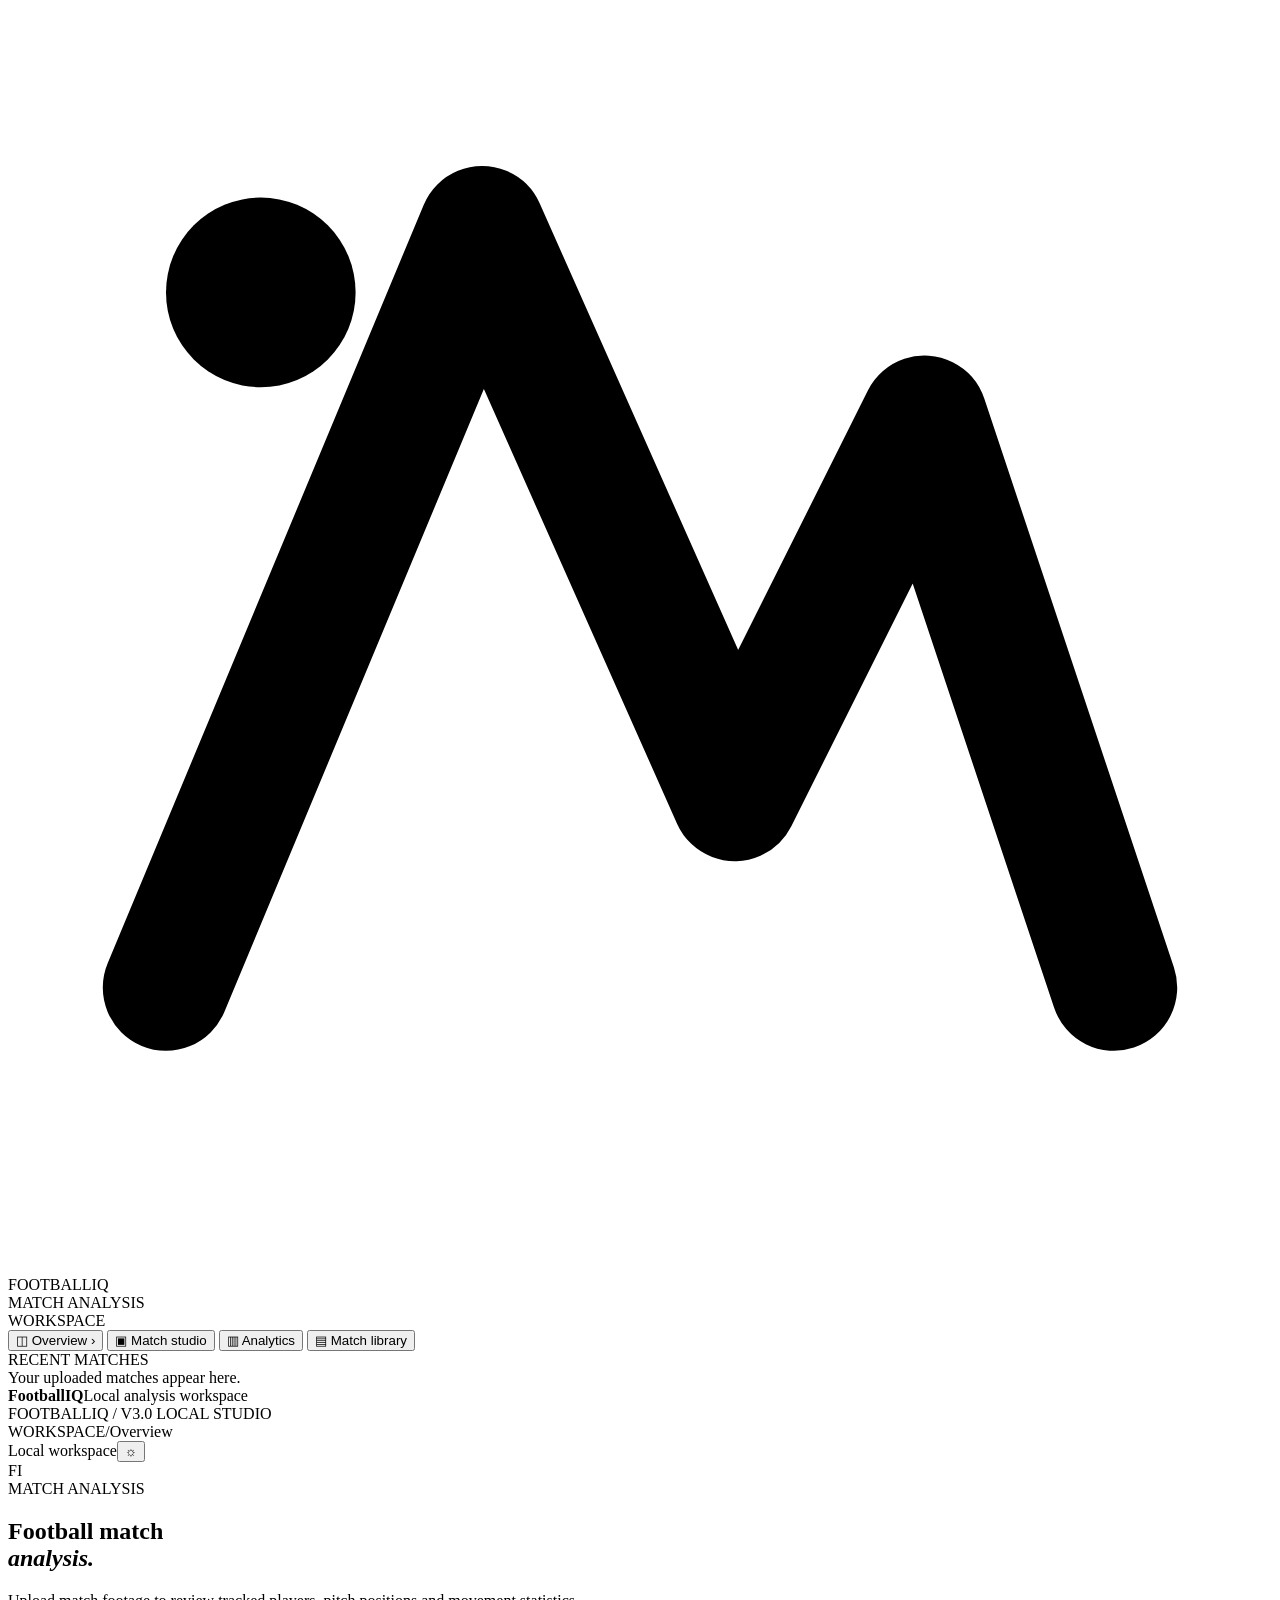
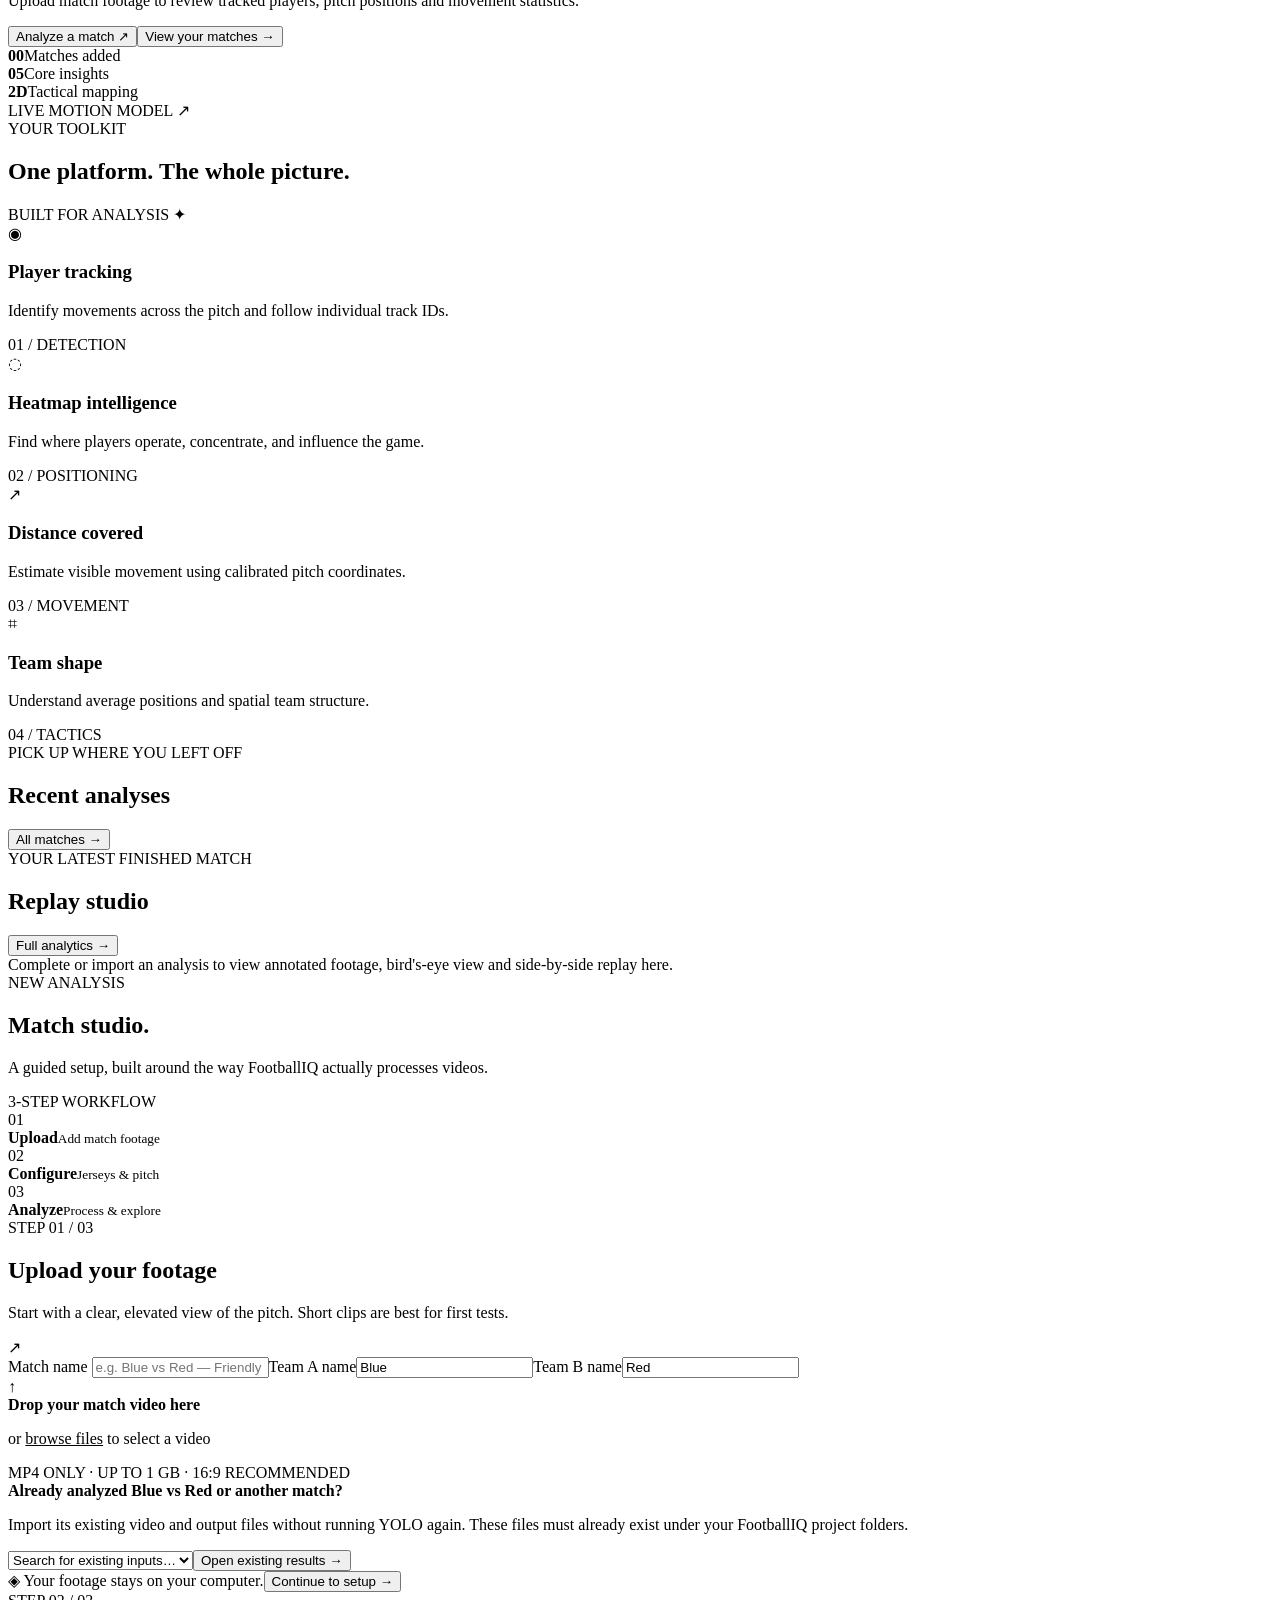
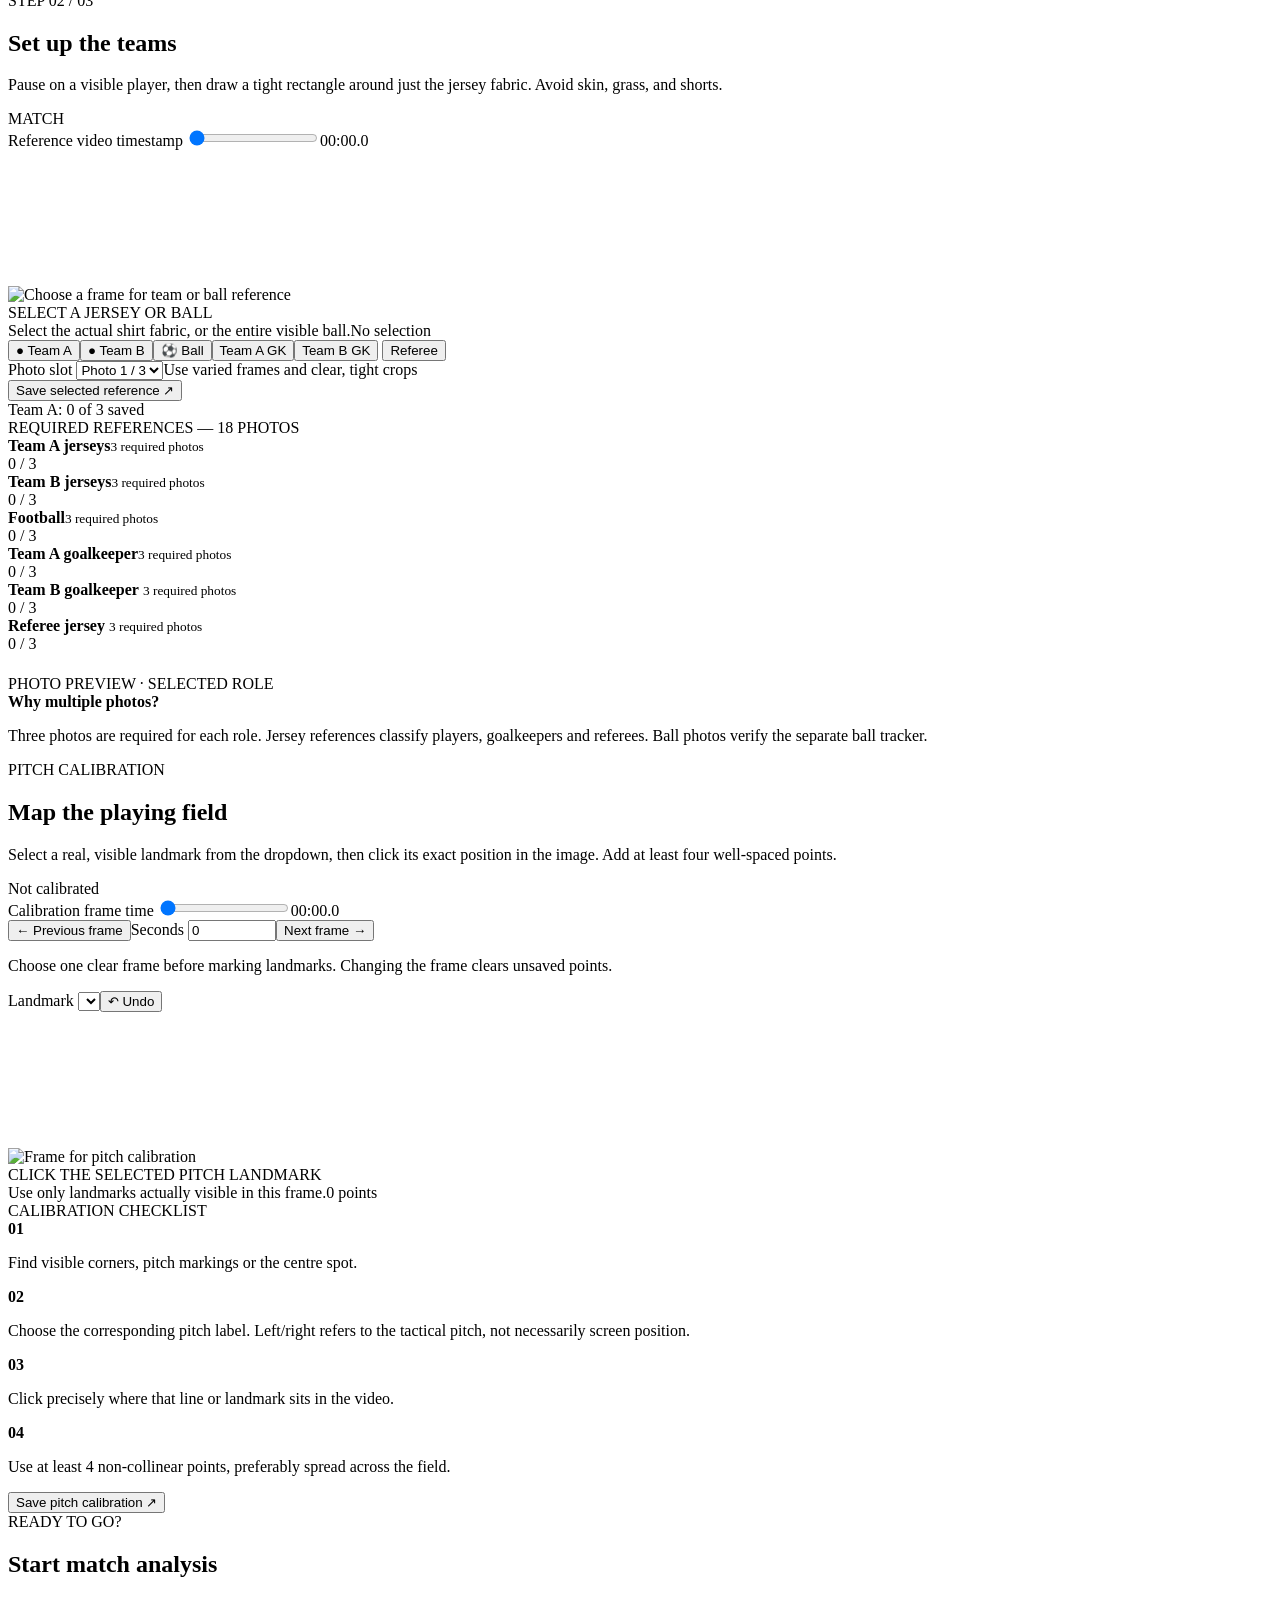
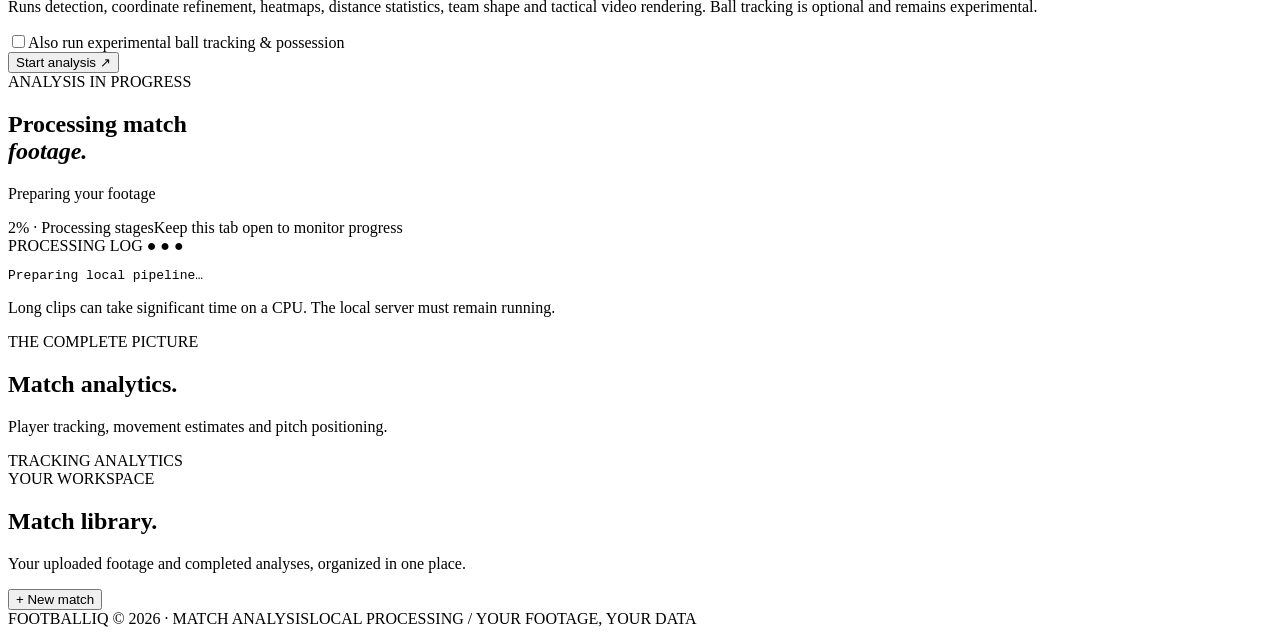
==== web/templates/index.html @ 2122af9a "further-work-day3" ====
<!doctype html>
<html lang="en" data-theme="dark">
<head>
  <meta charset="utf-8" />
  <meta name="viewport" content="width=device-width, initial-scale=1" />
  <meta name="theme-color" content="#0a0d11" />
  <title>FootballIQ — Match Intelligence Studio</title>
  <link rel="stylesheet" href="/fi-assets/styles.css?v=4" />
  <script defer src="/fi-assets/app.js?v=4"></script>
</head>
<body>
  <div class="app-shell">
    <aside class="sidebar">
      <div class="brand-row">
        <div class="brand-logo"><svg viewBox="0 0 40 40" fill="none" aria-hidden="true"><path d="M5 31L15 7L23 25L29 13L35 31" stroke="currentColor" stroke-width="4" stroke-linecap="round" stroke-linejoin="round"/><circle cx="8" cy="9" r="3" fill="currentColor"/></svg></div>
        <div><div class="brand-name">FOOTBALL<span>IQ</span></div><div class="brand-caption">MATCH ANALYSIS</div></div>
      </div>
      <div class="side-section-label">WORKSPACE</div>
      <nav class="nav-list" aria-label="Main navigation">
        <button class="nav-link active" data-nav="overview"><span class="nav-icon">◫</span> Overview <span class="nav-chevron">›</span></button>
        <button class="nav-link" data-nav="setup"><span class="nav-icon">▣</span> Match studio</button>
        <button class="nav-link" data-nav="analytics"><span class="nav-icon">▥</span> Analytics</button>
        <button class="nav-link" data-nav="library"><span class="nav-icon">▤</span> Match library</button>
      </nav>
      <div class="side-section-label recent-title">RECENT MATCHES</div>
      <div id="sidebar-projects" class="side-projects"><div class="side-empty">Your uploaded matches appear here.</div></div>
      <div class="sidebar-bottom">
        <div class="mini-pitch"><div class="mini-pitch-line"></div><div class="mini-pitch-center"></div><span class="mini-ball"></span></div>
        <div class="side-bottom-copy"><strong>FootballIQ</strong><span>Local analysis workspace</span></div>
        <div class="side-footer">FOOTBALLIQ / V3.0 <span class="tiny-dot"></span> LOCAL STUDIO</div>
      </div>
    </aside>

    <div class="main-shell">
      <header class="topbar">
        <div class="crumb"><span class="crumb-muted">WORKSPACE</span><span class="slash">/</span><span id="current-page-label">Overview</span></div>
        <div class="top-actions"><span class="local-status"><span class="online-dot"></span> Local workspace</span><button id="theme-toggle" class="icon-button" title="Switch appearance" aria-label="Toggle light and dark mode"><span id="theme-icon">☼</span></button><div class="avatar" title="Your workspace">FI</div></div>
      </header>

      <main id="main-content">
        <section id="view-overview" class="view active">
          <div class="hero">
            <div class="hero-copy"><div class="eyebrow"><span class="eyebrow-line"></span> MATCH ANALYSIS</div>
              <h1>Football match<br/><em>analysis.</em></h1>
              <p>Upload match footage to review tracked players, pitch positions and movement statistics.</p>
              <div class="hero-actions"><button class="btn btn-primary" data-open-upload>Analyze a match <span>↗</span></button><button class="btn btn-quiet" data-go="library">View your matches <span>→</span></button></div>
              <div class="hero-mini-metrics"><div><strong id="hero-count">00</strong><span>Matches added</span></div><div class="vertical-line"></div><div><strong>05</strong><span>Core insights</span></div><div class="vertical-line"></div><div><strong>2D</strong><span>Tactical mapping</span></div></div>
            </div>
            <div class="hero-art" aria-hidden="true"><div class="hero-art-glow"></div><div class="pitch perspective"><div class="pitch-border"><span class="halfline"></span><span class="centercircle"></span><span class="leftbox"></span><span class="rightbox"></span><span class="leftgoal"></span><span class="rightgoal"></span></div><span class="p-dot da p1"></span><span class="p-dot da p2"></span><span class="p-dot da p3"></span><span class="p-dot da p4"></span><span class="p-dot da p5"></span><span class="p-dot db p6"></span><span class="p-dot db p7"></span><span class="p-dot db p8"></span><span class="p-dot db p9"></span><span class="p-dot db p10"></span><span class="pitch-ball"></span><span class="motion-trail"></span></div><div class="hero-floating"><span class="pulse-circle"></span> LIVE MOTION MODEL <span>↗</span></div></div>
          </div>
          <div class="section-title-row"><div><div class="eyebrow muted">YOUR TOOLKIT</div><h2>One platform. The whole picture.</h2></div><div class="tiny-label">BUILT FOR ANALYSIS <span>✦</span></div></div>
          <div class="feature-grid">
            <article class="feature-card"><div class="feature-icon">◉</div><h3>Player tracking</h3><p>Identify movements across the pitch and follow individual track IDs.</p><span class="feature-index">01 / DETECTION</span></article>
            <article class="feature-card"><div class="feature-icon">◌</div><h3>Heatmap intelligence</h3><p>Find where players operate, concentrate, and influence the game.</p><span class="feature-index">02 / POSITIONING</span></article>
            <article class="feature-card"><div class="feature-icon">↗</div><h3>Distance covered</h3><p>Estimate visible movement using calibrated pitch coordinates.</p><span class="feature-index">03 / MOVEMENT</span></article>
            <article class="feature-card"><div class="feature-icon">⌗</div><h3>Team shape</h3><p>Understand average positions and spatial team structure.</p><span class="feature-index">04 / TACTICS</span></article>
          </div>
          <div class="section-title-row recent-header"><div><div class="eyebrow muted">PICK UP WHERE YOU LEFT OFF</div><h2>Recent analyses</h2></div><button class="text-link" data-go="library">All matches →</button></div>
          <div id="overview-projects" class="project-cards"></div>
          <div class="section-title-row"><div><div class="eyebrow muted">YOUR LATEST FINISHED MATCH</div><h2>Replay studio</h2></div><button class="text-link" data-go="analytics">Full analytics →</button></div>
          <div id="overview-video-spotlight" class="overview-video-spotlight"><div class="empty-block">Complete or import an analysis to view annotated footage, bird's-eye view and side-by-side replay here.</div></div>
        </section>

        <section id="view-setup" class="view">
          <div class="page-heading"><div><div class="eyebrow muted">NEW ANALYSIS</div><h1>Match studio<span class="period">.</span></h1><p>A guided setup, built around the way FootballIQ actually processes videos.</p></div><div class="heading-chip"><span class="chip-dot"></span> 3-STEP WORKFLOW</div></div>
          <div class="steps"><div class="step active" id="step-dot-1"><span>01</span><div><strong>Upload</strong><small>Add match footage</small></div></div><div class="step-divider"></div><div class="step" id="step-dot-2"><span>02</span><div><strong>Configure</strong><small>Jerseys & pitch</small></div></div><div class="step-divider"></div><div class="step" id="step-dot-3"><span>03</span><div><strong>Analyze</strong><small>Process & explore</small></div></div></div>

          <div id="setup-upload" class="setup-part">
            <div class="panel"><div class="panel-heading"><div><span class="tiny-label">STEP 01 / 03</span><h2>Upload your footage</h2><p>Start with a clear, elevated view of the pitch. Short clips are best for first tests.</p></div><span class="panel-mark">↗</span></div>
              <div class="form-grid"><label>Match name <input id="match-name" type="text" placeholder="e.g. Blue vs Red — Friendly" maxlength="70" /></label><label>Team A name<input id="team-a-name" type="text" value="Blue" maxlength="35" /></label><label>Team B name<input id="team-b-name" type="text" value="Red" maxlength="35" /></label></div>
              <div id="upload-zone" class="upload-zone" role="button" tabindex="0" aria-label="Choose match video"><div class="upload-icon">↑</div><strong>Drop your match video here</strong><p>or <u>browse files</u> to select a video</p><span>MP4 ONLY · UP TO 1 GB · 16:9 RECOMMENDED</span><input id="video-file" type="file" accept="video/mp4,.mp4" hidden /></div>
              <div id="selected-file" class="selected-file hidden"></div>
              <div class="existing-match-import"><div><strong>Already analyzed Blue vs Red or another match?</strong><p>Import its existing video and output files without running YOLO again. These files must already exist under your FootballIQ project folders.</p></div><div class="import-controls"><select id="local-match-select" aria-label="Existing match"><option value="">Search for existing inputs…</option></select><button id="import-existing" type="button" class="btn btn-secondary">Open existing results →</button></div></div>
              <div class="panel-footer"><span>◈ Your footage stays on your computer.</span><button id="upload-submit" class="btn btn-primary">Continue to setup <span>→</span></button></div>
            </div>
          </div>

          <div id="setup-config" class="setup-part hidden">
            <div class="panel">
              <div class="panel-heading"><div><span class="tiny-label">STEP 02 / 03</span><h2>Set up the teams</h2><p>Pause on a visible player, then draw a tight rectangle around just the jersey fabric. Avoid skin, grass, and shorts.</p></div><span id="setup-match-tag" class="pill">MATCH</span></div>
              <div class="config-grid">
                <div>
                  <div class="video-tool-bar"><label>Reference video timestamp <input id="frame-time" type="range" min="0" max="10" step="0.1" value="0" /></label><span id="frame-time-value" class="timecode">00:00.0</span></div>
                  <div id="frame-holder" class="frame-holder"><img id="config-frame" alt="Choose a frame for team or ball reference" draggable="false"/><canvas id="crop-canvas" aria-label="Draw a rectangle around the selected jersey or ball"></canvas><div class="frame-hint">SELECT A JERSEY OR BALL</div></div>
                  <div class="tool-caption"><span>Select the actual shirt fabric, or the entire visible ball.</span><span id="crop-hint">No selection</span></div>
                  <div class="role-row"><button class="role-button selected" data-role="team_a">● Team A</button><button class="role-button" data-role="team_b">● Team B</button><button class="role-button" data-role="ball">⚽ Ball</button><button class="role-button" data-role="team_a_gk">Team A GK</button><button class="role-button" data-role="team_b_gk">
  Team B GK
</button>
<button class="role-button" data-role="referee">
  Referee
</button></div>
                  <div class="reference-slot-row"><label>Photo slot <select id="reference-slot"><option value="1">Photo 1 / 3</option><option value="2">Photo 2 / 3</option><option value="3">Photo 3 / 3</option></select></label><span>Use varied frames and clear, tight crops</span></div>
                  <button id="save-reference" class="btn btn-secondary full-width">Save selected reference ↗</button>
                  <div id="reference-active-status" class="setup-helper">Team A: 0 of 3 saved</div>
                </div>
                <div class="config-aside"><div class="side-panel-heading">REQUIRED REFERENCES — 18 PHOTOS</div>
                  <div class="reference-list">
                    <div class="reference-item" data-ref="team_a"><span class="ref-swatch" id="thumb-team_a"></span><div><strong>Team A jerseys</strong><small>3 required photos</small></div><span class="ref-status" id="status-team_a">0 / 3</span></div>
                    <div class="reference-item" data-ref="team_b"><span class="ref-swatch" id="thumb-team_b"></span><div><strong>Team B jerseys</strong><small>3 required photos</small></div><span class="ref-status" id="status-team_b">0 / 3</span></div>
                    <div class="reference-item" data-ref="ball"><span class="ref-swatch" id="thumb-ball"></span><div><strong>Football</strong><small>3 required photos</small></div><span class="ref-status" id="status-ball">0 / 3</span></div>
                    <div class="reference-item" data-ref="team_a_gk"><span class="ref-swatch" id="thumb-team_a_gk"></span><div><strong>Team A goalkeeper</strong><small>3 required photos</small></div><span class="ref-status" id="status-team_a_gk">0 / 3</span></div>
                    <div class="reference-item" data-ref="team_b_gk">
  <span class="ref-swatch" id="thumb-team_b_gk"></span>
  <div>
    <strong>Team B goalkeeper</strong>
    <small>3 required photos</small>
  </div>
  <span class="ref-status" id="status-team_b_gk">
    0 / 3
  </span>
</div>

<div class="reference-item" data-ref="referee">
  <span class="ref-swatch" id="thumb-referee"></span>
  <div>
    <strong>Referee jersey</strong>
    <small>3 required photos</small>
  </div>
  <span class="ref-status" id="status-referee">
    0 / 3
  </span>
</div>
                  </div>
                  <div class="side-panel-heading" style="margin-top:22px">PHOTO PREVIEW · SELECTED ROLE</div>
                  <div id="reference-preview" class="reference-preview"></div>
                  <div class="config-note"><strong>Why multiple photos?</strong><p>Three photos are required for each role. Jersey references classify players, goalkeepers and referees. Ball photos verify the separate ball tracker.</p></div>
                </div>
              </div>
            </div>
            <div class="panel calibration-panel"><div class="panel-heading"><div><span class="tiny-label">PITCH CALIBRATION</span><h2>Map the playing field</h2><p>Select a real, visible landmark from the dropdown, then click its exact position in the image. Add at least four well-spaced points.</p></div><div id="calib-badge" class="status-pill pending">Not calibrated</div></div>
              <div class="config-grid"><div><div class="calibration-seeker"><div class="video-tool-bar"><label>Calibration frame time <input id="calib-time" type="range" min="0" max="10" step="0.0333" value="0" /></label><span id="calib-time-value" class="timecode">00:00.0</span></div><div class="frame-step-row"><button id="calib-prev" class="small-button" type="button">← Previous frame</button><label>Seconds <input id="calib-time-input" type="number" min="0" max="10" step="0.0333" value="0" /></label><button id="calib-next" class="small-button" type="button">Next frame →</button></div><p class="calib-tip">Choose one clear frame before marking landmarks. Changing the frame clears unsaved points.</p></div><div class="video-tool-bar"><label>Landmark <select id="landmark-select"></select></label><button id="undo-landmark" class="small-button">↶ Undo</button></div><div id="calib-holder" class="frame-holder"><img id="calib-frame" alt="Frame for pitch calibration" draggable="false"/><canvas id="calib-canvas" aria-label="Click pitch landmarks"></canvas><div class="frame-hint">CLICK THE SELECTED PITCH LANDMARK</div></div><div class="tool-caption"><span>Use only landmarks actually visible in this frame.</span><span id="calib-count">0 points</span></div></div><div class="config-aside"><div class="side-panel-heading">CALIBRATION CHECKLIST</div><div class="calib-help"><div class="help-step"><b>01</b><p>Find visible corners, pitch markings or the centre spot.</p></div><div class="help-step"><b>02</b><p>Choose the corresponding pitch label. Left/right refers to the tactical pitch, not necessarily screen position.</p></div><div class="help-step"><b>03</b><p>Click precisely where that line or landmark sits in the video.</p></div><div class="help-step"><b>04</b><p>Use at least 4 non-collinear points, preferably spread across the field.</p></div></div><div id="landmark-list" class="landmark-list"></div><button id="save-calibration" class="btn btn-secondary full-width">Save pitch calibration ↗</button></div></div>
            </div>
            <div class="panel run-panel"><div class="run-copy"><div class="eyebrow muted">READY TO GO?</div><h2>Start match analysis</h2><p>Runs detection, coordinate refinement, heatmaps, distance statistics, team shape and tactical video rendering. Ball tracking is optional and remains experimental.</p><label class="switch-line"><input type="checkbox" id="include-ball"/><span class="switch-track"></span><span>Also run experimental ball tracking & possession</span></label></div><button id="start-processing" class="btn btn-primary large-button">Start analysis <span>↗</span></button></div>
          </div>

          <div id="setup-processing" class="setup-part hidden"><div class="panel processing-panel"><div class="processing-badge"><span class="running-anim"></span> ANALYSIS IN PROGRESS</div><h2>Processing match<br/><em>footage.</em></h2><p id="processing-stage">Preparing your footage</p><div class="progress-track"><div class="progress-fill" id="progress-fill" style="width:2%"></div></div><div class="progress-info"><span id="progress-text">2% · Processing stages</span><span>Keep this tab open to monitor progress</span></div><div class="console"><div class="console-heading"><span class="online-dot"></span> PROCESSING LOG <span class="right">● ● ●</span></div><pre id="processing-log">Preparing local pipeline…</pre></div><p class="processing-note">Long clips can take significant time on a CPU. The local server must remain running.</p></div></div>
        </section>

        <section id="view-analytics" class="view"><div class="page-heading"><div><div class="eyebrow muted">THE COMPLETE PICTURE</div><h1>Match analytics<span class="period">.</span></h1><p id="analytics-subtitle">Player tracking, movement estimates and pitch positioning.</p></div><div class="heading-chip"><span class="chip-dot"></span> TRACKING ANALYTICS</div></div><div id="analytics-content"></div></section>

        <section id="view-library" class="view"><div class="page-heading"><div><div class="eyebrow muted">YOUR WORKSPACE</div><h1>Match library<span class="period">.</span></h1><p>Your uploaded footage and completed analyses, organized in one place.</p></div><button class="btn btn-primary" data-open-upload>+ New match</button></div><div id="library-projects" class="library-grid"></div></section>
      </main>
      <footer class="site-footer"><span>FOOTBALLIQ © 2026 · MATCH ANALYSIS</span><span>LOCAL PROCESSING / YOUR FOOTAGE, YOUR DATA</span></footer>
    </div>
  </div>
  <div id="toast" class="toast" role="status" aria-live="polite"></div>
</body>
</html>
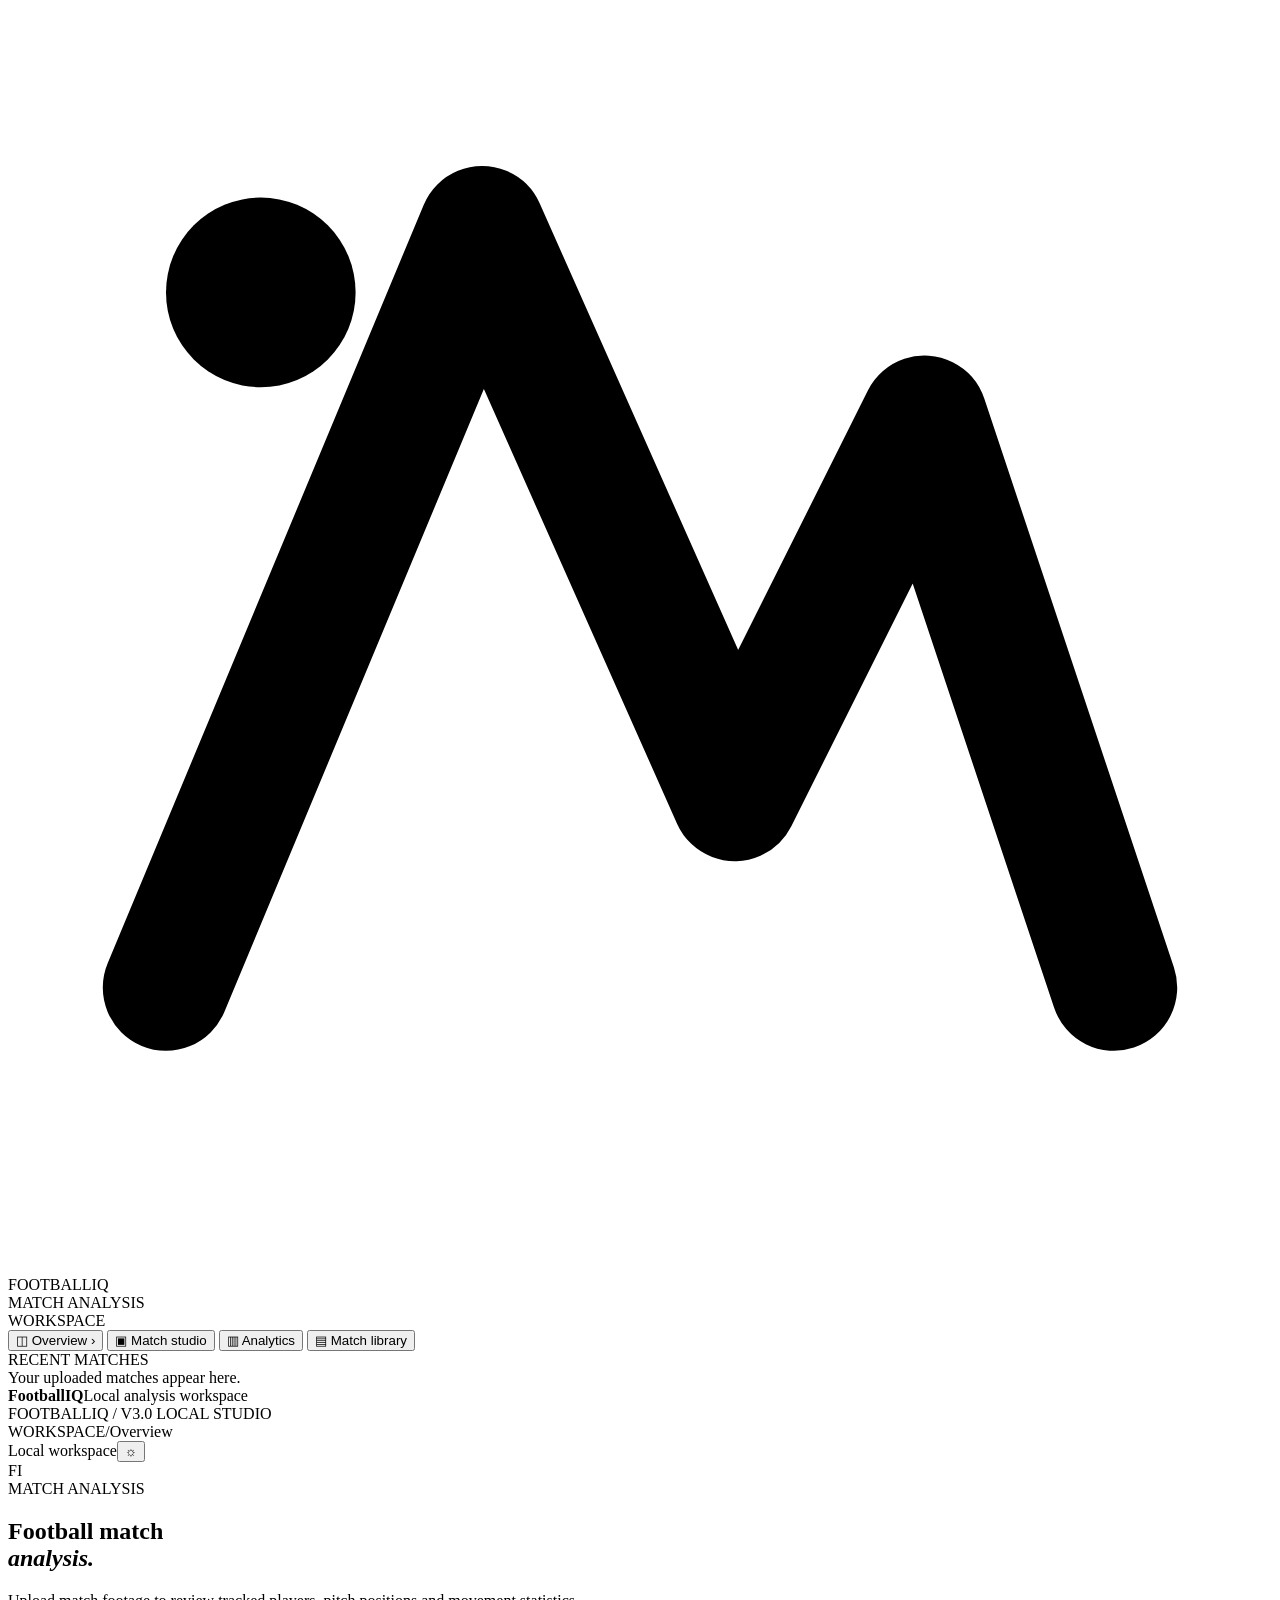
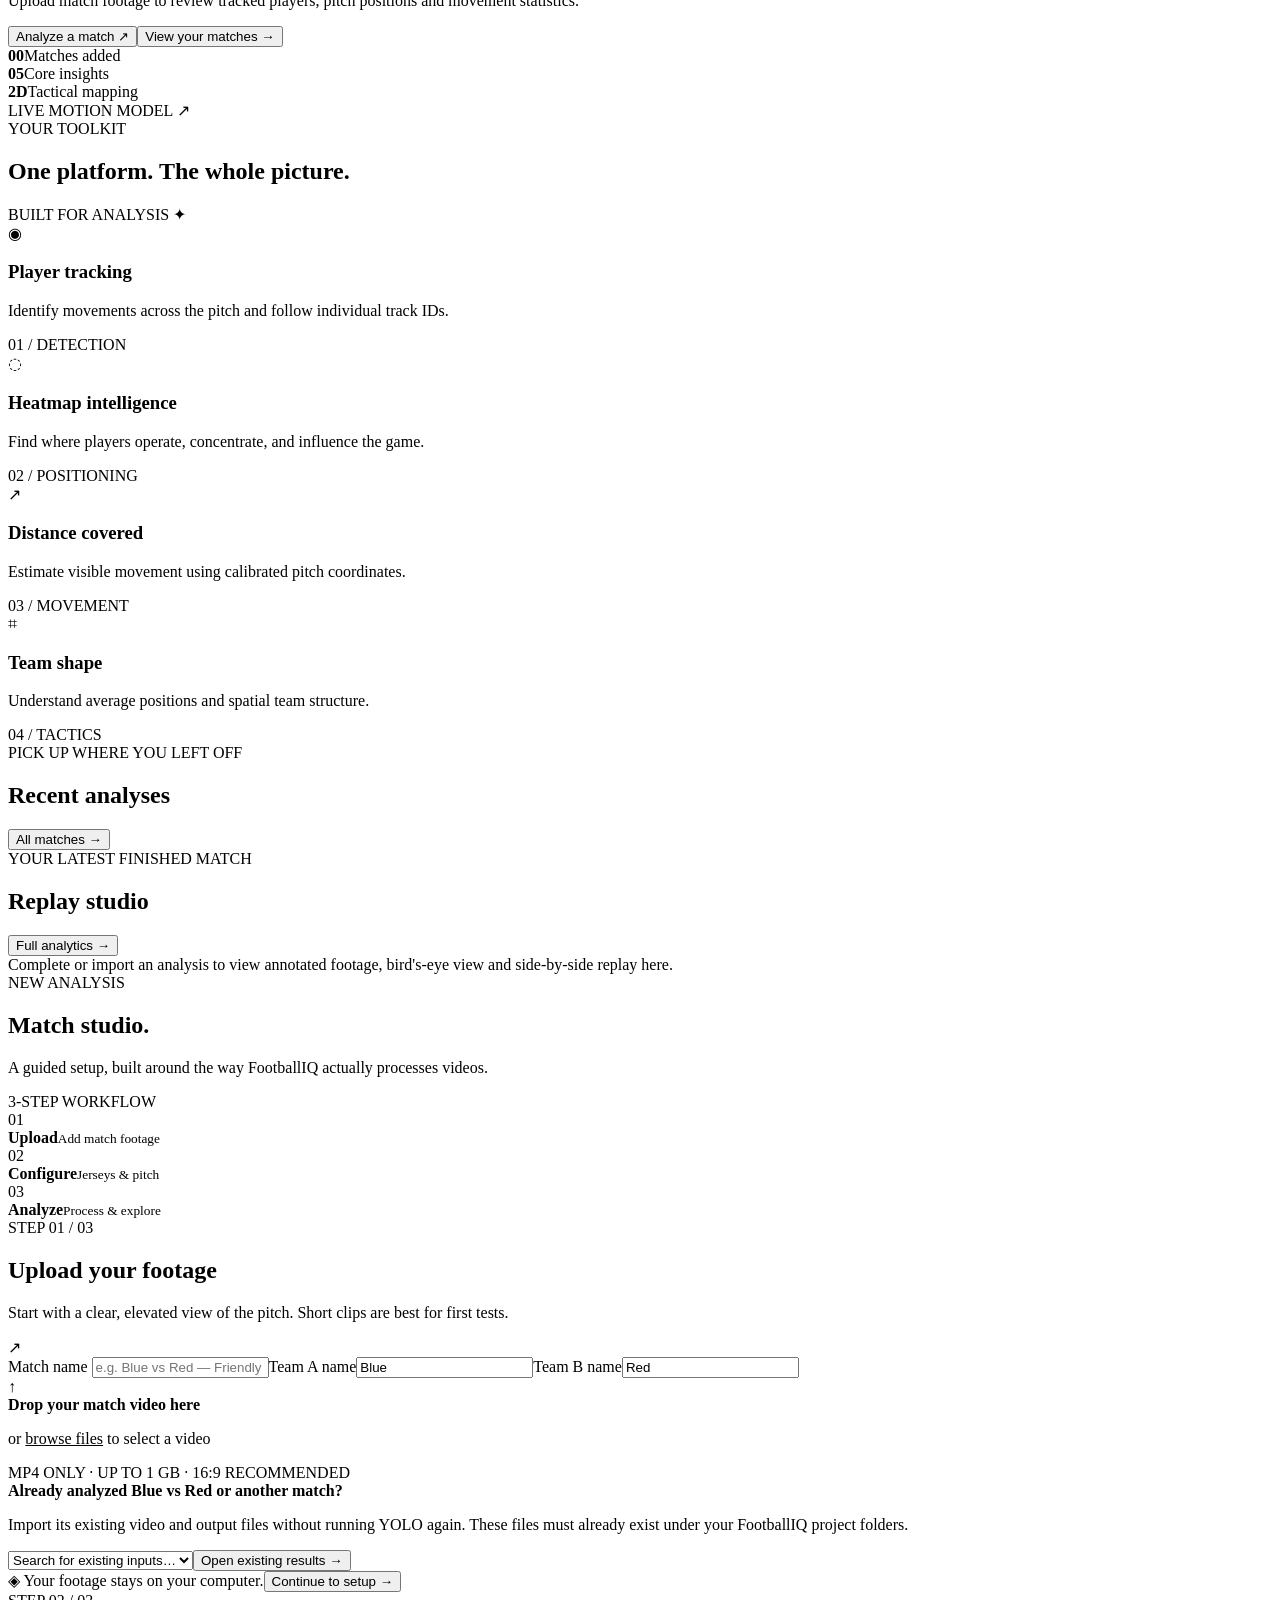
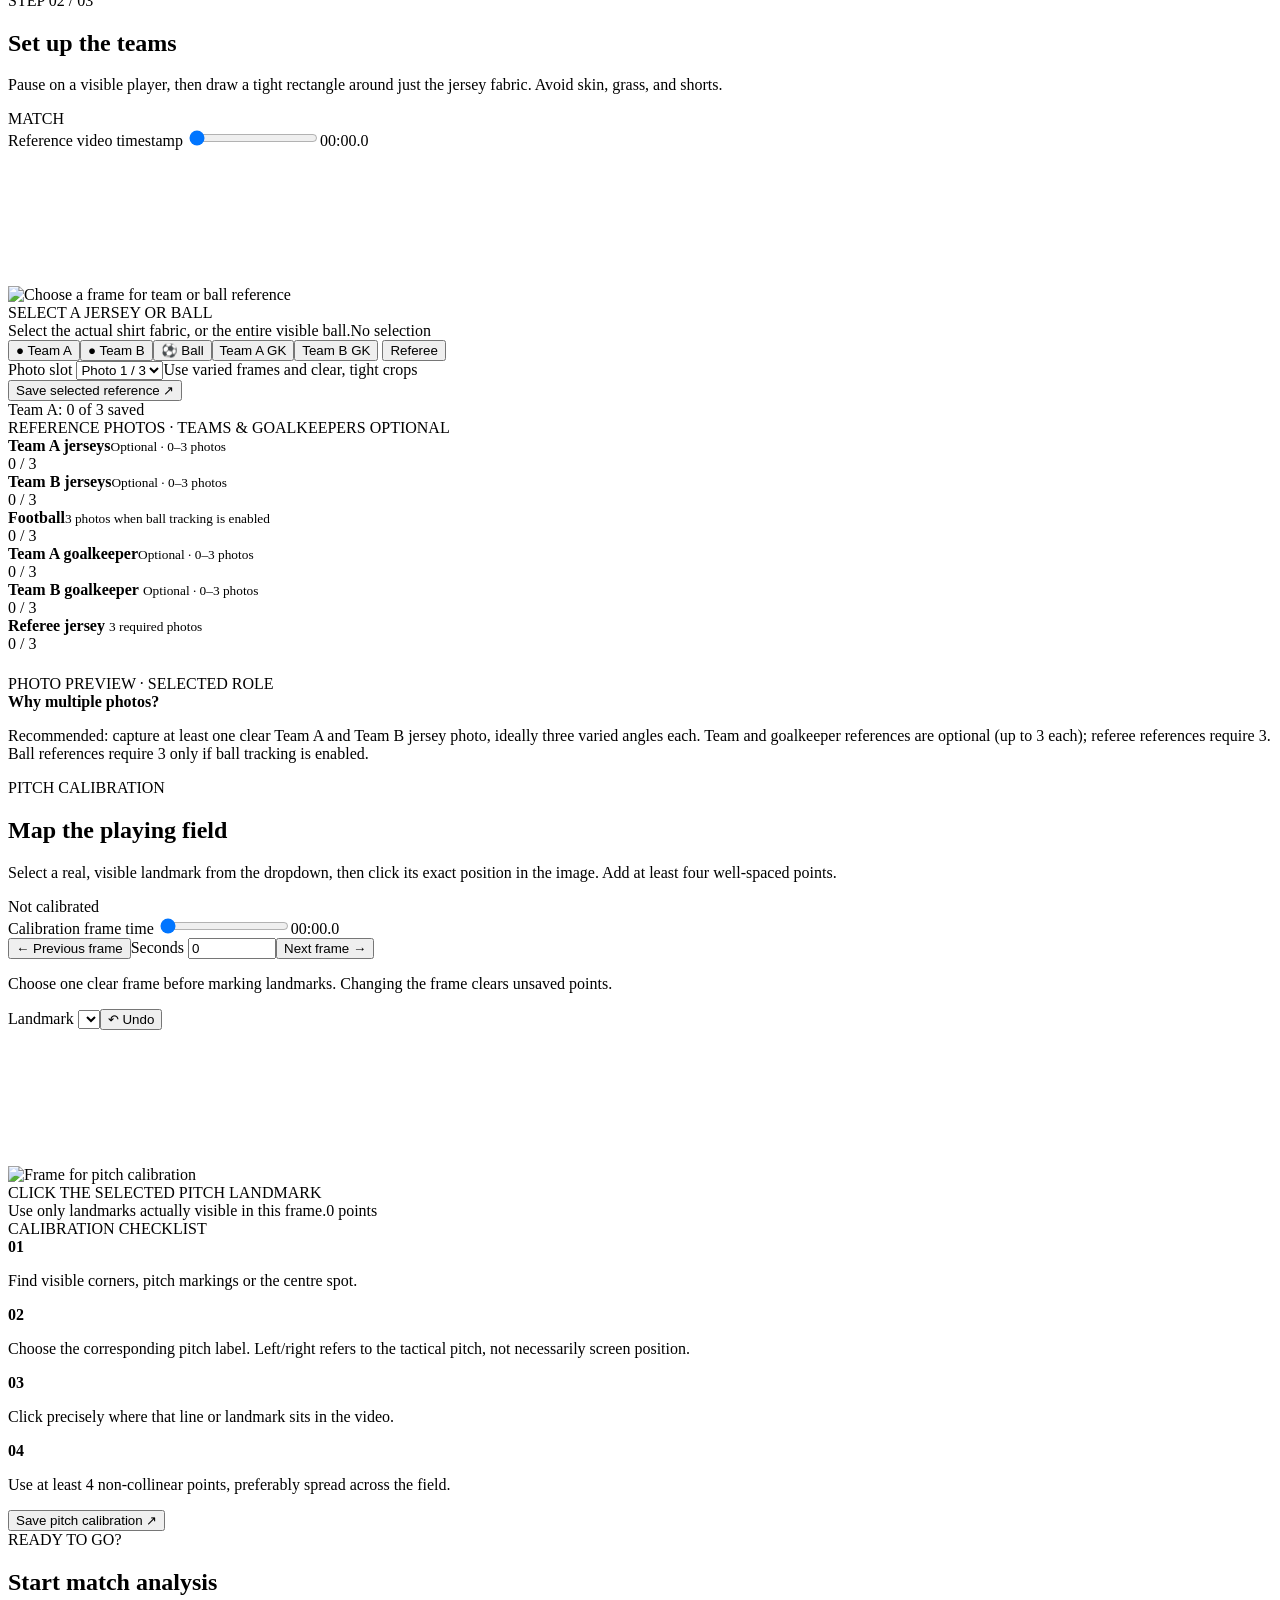
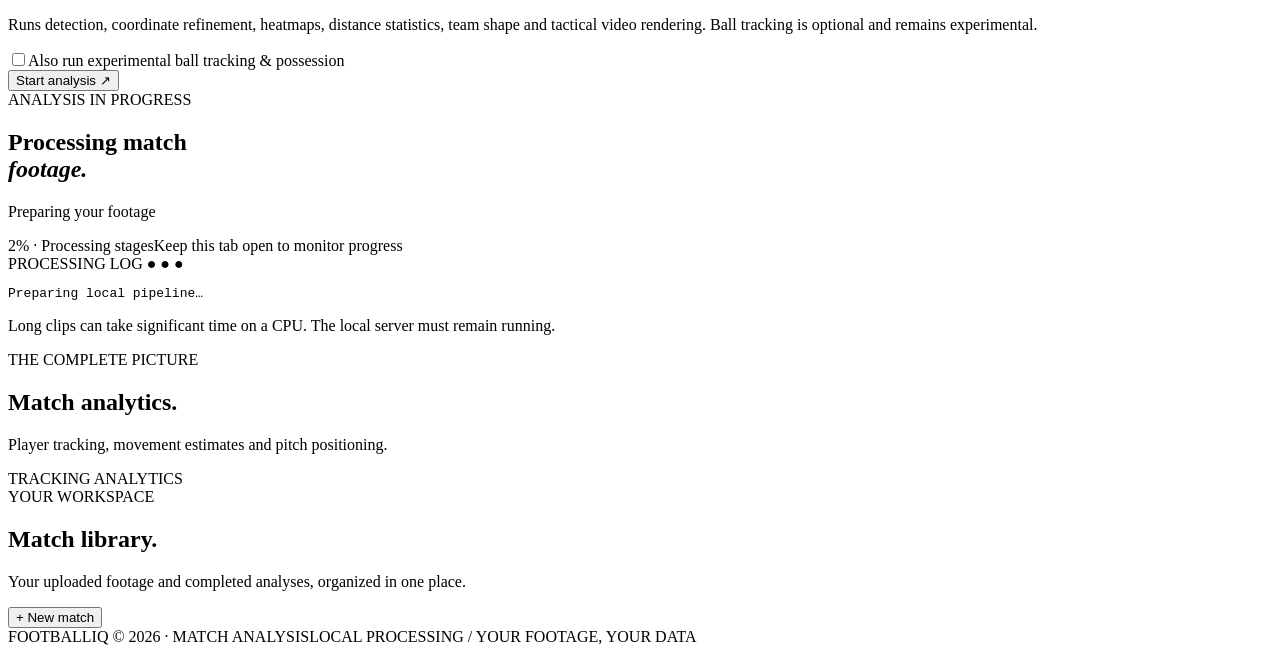
==== commit 7b07cefb: "final work" ====
--- a/web/templates/index.html
+++ b/web/templates/index.html
@@ -5,8 +5,8 @@
   <meta name="viewport" content="width=device-width, initial-scale=1" />
   <meta name="theme-color" content="#0a0d11" />
   <title>FootballIQ — Match Intelligence Studio</title>
-  <link rel="stylesheet" href="/fi-assets/styles.css?v=4" />
-  <script defer src="/fi-assets/app.js?v=4"></script>
+  <link rel="stylesheet" href="/fi-assets/styles.css?v=8" />
+  <script defer src="/fi-assets/app.js?v=8"></script>
 </head>
 <body>
   <div class="app-shell">
@@ -93,17 +93,17 @@
                   <button id="save-reference" class="btn btn-secondary full-width">Save selected reference ↗</button>
                   <div id="reference-active-status" class="setup-helper">Team A: 0 of 3 saved</div>
                 </div>
-                <div class="config-aside"><div class="side-panel-heading">REQUIRED REFERENCES — 18 PHOTOS</div>
+                <div class="config-aside"><div class="side-panel-heading">REFERENCE PHOTOS · TEAMS & GOALKEEPERS OPTIONAL</div>
                   <div class="reference-list">
-                    <div class="reference-item" data-ref="team_a"><span class="ref-swatch" id="thumb-team_a"></span><div><strong>Team A jerseys</strong><small>3 required photos</small></div><span class="ref-status" id="status-team_a">0 / 3</span></div>
-                    <div class="reference-item" data-ref="team_b"><span class="ref-swatch" id="thumb-team_b"></span><div><strong>Team B jerseys</strong><small>3 required photos</small></div><span class="ref-status" id="status-team_b">0 / 3</span></div>
-                    <div class="reference-item" data-ref="ball"><span class="ref-swatch" id="thumb-ball"></span><div><strong>Football</strong><small>3 required photos</small></div><span class="ref-status" id="status-ball">0 / 3</span></div>
-                    <div class="reference-item" data-ref="team_a_gk"><span class="ref-swatch" id="thumb-team_a_gk"></span><div><strong>Team A goalkeeper</strong><small>3 required photos</small></div><span class="ref-status" id="status-team_a_gk">0 / 3</span></div>
+                    <div class="reference-item" data-ref="team_a"><span class="ref-swatch" id="thumb-team_a"></span><div><strong>Team A jerseys</strong><small>Optional · 0–3 photos</small></div><span class="ref-status" id="status-team_a">0 / 3</span></div>
+                    <div class="reference-item" data-ref="team_b"><span class="ref-swatch" id="thumb-team_b"></span><div><strong>Team B jerseys</strong><small>Optional · 0–3 photos</small></div><span class="ref-status" id="status-team_b">0 / 3</span></div>
+                    <div class="reference-item" data-ref="ball"><span class="ref-swatch" id="thumb-ball"></span><div><strong>Football</strong><small>3 photos when ball tracking is enabled</small></div><span class="ref-status" id="status-ball">0 / 3</span></div>
+                    <div class="reference-item" data-ref="team_a_gk"><span class="ref-swatch" id="thumb-team_a_gk"></span><div><strong>Team A goalkeeper</strong><small>Optional · 0–3 photos</small></div><span class="ref-status" id="status-team_a_gk">0 / 3</span></div>
                     <div class="reference-item" data-ref="team_b_gk">
   <span class="ref-swatch" id="thumb-team_b_gk"></span>
   <div>
     <strong>Team B goalkeeper</strong>
-    <small>3 required photos</small>
+    <small>Optional · 0–3 photos</small>
   </div>
   <span class="ref-status" id="status-team_b_gk">
     0 / 3
@@ -123,7 +123,7 @@
                   </div>
                   <div class="side-panel-heading" style="margin-top:22px">PHOTO PREVIEW · SELECTED ROLE</div>
                   <div id="reference-preview" class="reference-preview"></div>
-                  <div class="config-note"><strong>Why multiple photos?</strong><p>Three photos are required for each role. Jersey references classify players, goalkeepers and referees. Ball photos verify the separate ball tracker.</p></div>
+                  <div class="config-note"><strong>Why multiple photos?</strong><p>Recommended: capture at least one clear Team A and Team B jersey photo, ideally three varied angles each. Team and goalkeeper references are optional (up to 3 each); referee references require 3. Ball references require 3 only if ball tracking is enabled.</p></div>
                 </div>
               </div>
             </div>
